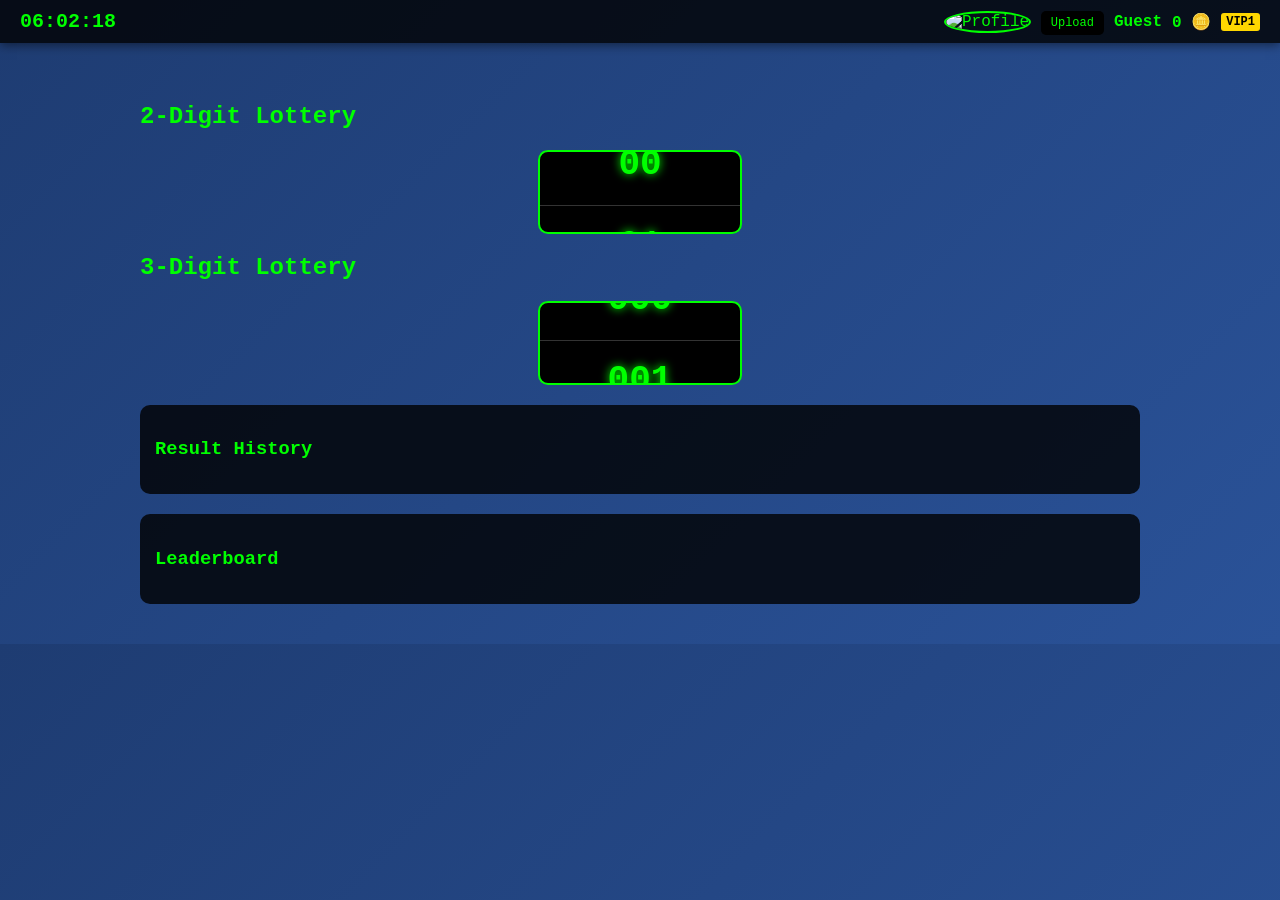
==== index.html @ 00db10df "Add files via upload" ====
<!DOCTYPE html>
<html lang="en">

<head>
    <meta charset="UTF-8">
    <meta name="viewport" content="width=device-width, initial-scale=1.0">
    <title>Lottery Home</title>
    <link rel="stylesheet" href="style.css">
</head>

<body>

    <header>
        <div class="clock" id="clock">00:00:00</div>
        <div class="user-info">
            <div class="profile-upload">
                <img id="profileImg" src="https://via.placeholder.com/35" alt="Profile">
                <label for="upload">Upload</label>
                <input type="file" id="upload">
            </div>
            <span id="username">Guest</span>
            <span id="balance">0 🪙</span>
            <span id="vipBadge" class="vip-badge">VIP1</span>
        </div>
    </header>

    <div class="main-container">
        <h2>2-Digit Lottery</h2>
        <div class="scroll-container">
            <div class="scroll-numbers" id="scroll2"></div>
        </div>

        <h2>3-Digit Lottery</h2>
        <div class="scroll-container">
            <div class="scroll-numbers" id="scroll3"></div>
        </div>

        <div class="result-history" id="resultHistory">
            <h3>Result History</h3>
        </div>

        <div class="leaderboard" id="leaderboard">
            <h3>Leaderboard</h3>
        </div>
    </div>

    <div class="notification" id="notification"></div>

    <script src="user.js"></script>
    <script src="bets.js"></script>
    <script src="script.js"></script>
</body>

</html>
---- style.css ----
/* style.css - Common Styles */
body {
    font-family: 'Courier New', monospace;
    margin: 0;
    padding: 0;
    background: linear-gradient(135deg, #1e3c72 0%, #2a5298 100%);
    color: #00ff00;
}

header {
    display: flex;
    justify-content: space-between;
    align-items: center;
    padding: 10px 20px;
    background: rgba(0, 0, 0, 0.8);
    position: sticky;
    top: 0;
    z-index: 1000;
    box-shadow: 0 2px 10px rgba(0, 0, 0, 0.5);
}

header .clock {
    font-size: 20px;
    font-weight: bold;
}

header .user-info {
    display: flex;
    align-items: center;
    gap: 10px;
}

header .user-info img {
    width: 35px;
    height: 35px;
    border-radius: 50%;
    border: 2px solid #00ff00;
}

header .user-info span {
    font-weight: bold;
}

.main-container {
    max-width: 1000px;
    margin: 20px auto;
    padding: 20px;
}

.scroll-container {
    width: 200px;
    height: 80px;
    overflow: hidden;
    border: 2px solid #00ff00;
    border-radius: 10px;
    margin: 10px auto;
    position: relative;
    background: #000;
    display: flex;
    align-items: center;
    justify-content: center;
}

.scroll-numbers {
    display: flex;
    flex-direction: column;
    position: absolute;
    top: 0;
    width: 100%;
}

.number-item {
    height: 80px;
    display: flex;
    align-items: center;
    justify-content: center;
    font-size: 36px;
    font-weight: bold;
    color: #00ff00;
    text-shadow: 0 0 10px #00ff00;
    border-bottom: 1px solid #333;
    width: 100%;
    transition: all 0.3s ease;
}

.number-item.highlight {
    background: gold;
    color: #000;
    font-size: 40px;
    box-shadow: 0 0 20px gold;
}

button {
    padding: 10px 20px;
    background: linear-gradient(45deg, #00ff00, #00cc00);
    border: none;
    border-radius: 8px;
    cursor: pointer;
    font-weight: bold;
    color: #000;
    margin: 5px;
}

button:hover {
    background: linear-gradient(45deg, #00cc00, #009900);
}

input[type="file"] {
    display: none;
}

.profile-upload {
    position: relative;
    display: inline-block;
    cursor: pointer;
}

.profile-upload label {
    background: #000;
    color: #00ff00;
    padding: 5px 10px;
    border-radius: 5px;
    font-size: 12px;
}

.result-history,
.bet-history,
.leaderboard {
    margin-top: 20px;
    background: rgba(0, 0, 0, 0.8);
    padding: 15px;
    border-radius: 10px;
    max-height: 300px;
    overflow-y: auto;
}

.notification {
    position: fixed;
    top: 80px;
    right: 20px;
    background: rgba(0, 255, 0, 0.9);
    color: #000;
    padding: 10px 20px;
    border-radius: 8px;
    display: none;
    font-weight: bold;
    z-index: 2000;
}

.vip-badge {
    background: gold;
    color: #000;
    padding: 2px 5px;
    border-radius: 3px;
    font-size: 12px;
    font-weight: bold;
}
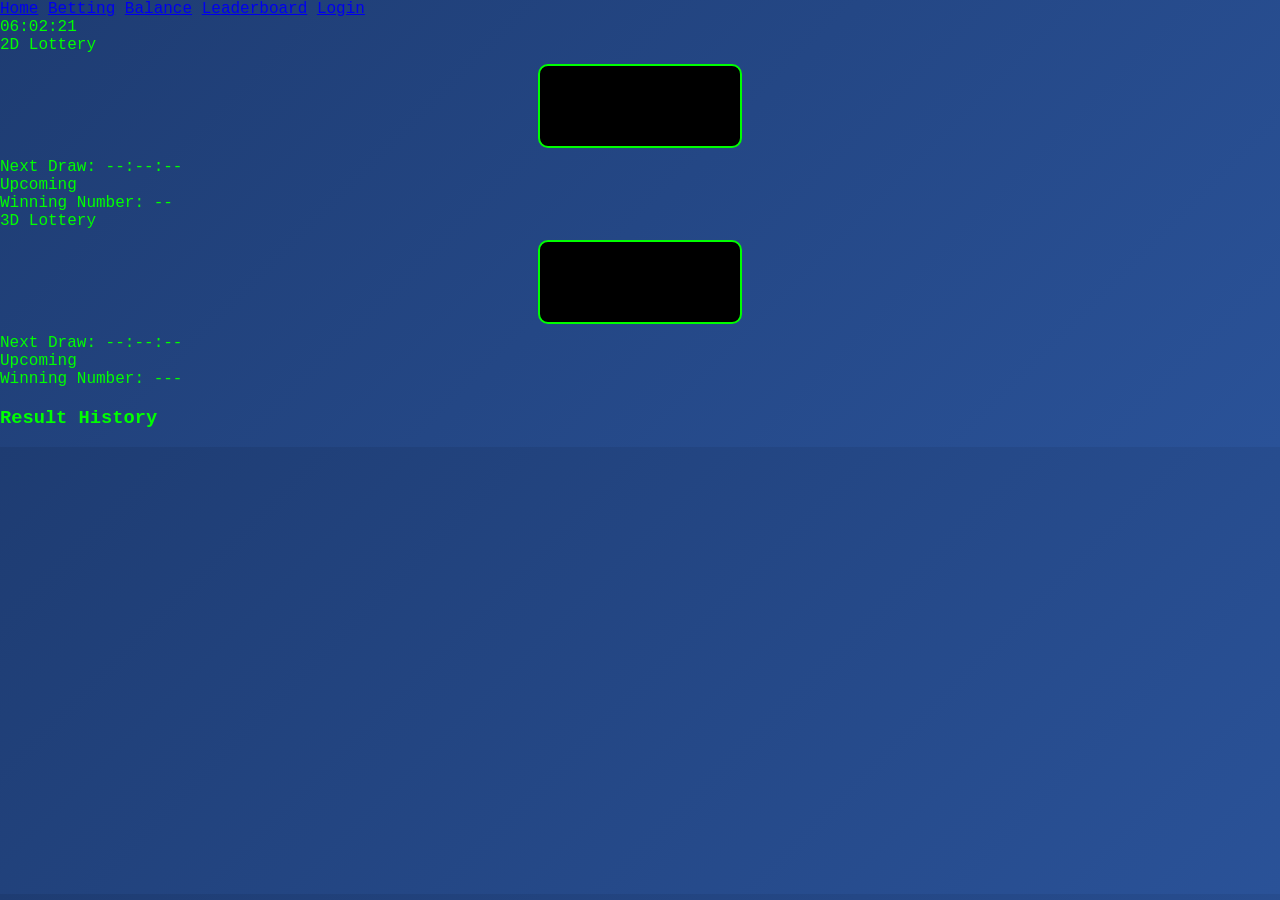
==== commit d1a338c7: "Update index.html" ====
--- a/index.html
+++ b/index.html
@@ -1,54 +1,80 @@
 <!DOCTYPE html>
 <html lang="en">
-
 <head>
     <meta charset="UTF-8">
     <meta name="viewport" content="width=device-width, initial-scale=1.0">
-    <title>Lottery Home</title>
+    <title>Lottery System - Home</title>
     <link rel="stylesheet" href="style.css">
 </head>
+<body>
+    <!-- Navigation -->
+    <nav class="navbar">
+        <div class="nav-links">
+            <a href="index.html">Home</a>
+            <a href="betting.html">Betting</a>
+            <a href="balance.html">Balance</a>
+            <a href="leaderboard.html">Leaderboard</a>
+            <a href="login.html" id="loginLink">Login</a>
+        </div>
+    </nav>
 
-<body>
+    <div class="container">
+        <!-- Clock -->
+        <div class="clock" id="clock">00:00:00</div>
 
-    <header>
-        <div class="clock" id="clock">00:00:00</div>
-        <div class="user-info">
-            <div class="profile-upload">
-                <img id="profileImg" src="https://via.placeholder.com/35" alt="Profile">
-                <label for="upload">Upload</label>
-                <input type="file" id="upload">
+        <!-- User Info -->
+        <div class="user-info" id="userInfo" style="display: none;">
+            <img src="https://via.placeholder.com/60" alt="Profile" class="profile-image" id="profileImage">
+            <div>
+                <h3 id="username">Guest</h3>
+                <p>Balance: <span id="balance">0</span> Coins</p>
+                <span class="vip-badge vip1" id="vipBadge">VIP1</span>
             </div>
-            <span id="username">Guest</span>
-            <span id="balance">0 🪙</span>
-            <span id="vipBadge" class="vip-badge">VIP1</span>
-        </div>
-    </header>
-
-    <div class="main-container">
-        <h2>2-Digit Lottery</h2>
-        <div class="scroll-container">
-            <div class="scroll-numbers" id="scroll2"></div>
         </div>
 
-        <h2>3-Digit Lottery</h2>
-        <div class="scroll-container">
-            <div class="scroll-numbers" id="scroll3"></div>
+        <!-- Lottery Containers -->
+        <div class="lottery-container">
+            <!-- 2D Lottery -->
+            <div class="lottery-box">
+                <div class="lottery-title">2D Lottery</div>
+                <div class="scroll-container">
+                    <div class="scroll-numbers" id="scroll2D"></div>
+                </div>
+                <div class="manual-draw" id="manual2D">
+                    <div class="draw-time">Next Draw: --:--:--</div>
+                    <div class="draw-status status-upcoming">Upcoming</div>
+                    <div>Winning Number: <span class="winning-number">--</span></div>
+                </div>
+            </div>
+
+            <!-- 3D Lottery -->
+            <div class="lottery-box">
+                <div class="lottery-title">3D Lottery</div>
+                <div class="scroll-container">
+                    <div class="scroll-numbers" id="scroll3D"></div>
+                </div>
+                <div class="manual-draw" id="manual3D">
+                    <div class="draw-time">Next Draw: --:--:--</div>
+                    <div class="draw-status status-upcoming">Upcoming</div>
+                    <div>Winning Number: <span class="winning-number">---</span></div>
+                </div>
+            </div>
         </div>
 
-        <div class="result-history" id="resultHistory">
+        <!-- Result History -->
+        <div class="history-box">
             <h3>Result History</h3>
-        </div>
-
-        <div class="leaderboard" id="leaderboard">
-            <h3>Leaderboard</h3>
+            <div id="resultHistory"></div>
         </div>
     </div>
 
-    <div class="notification" id="notification"></div>
+    <!-- Notification -->
+    <div class="notification" id="notification">
+        <div id="notificationMessage"></div>
+    </div>
 
     <script src="user.js"></script>
     <script src="bets.js"></script>
     <script src="script.js"></script>
 </body>
-
-</html>+</html>
